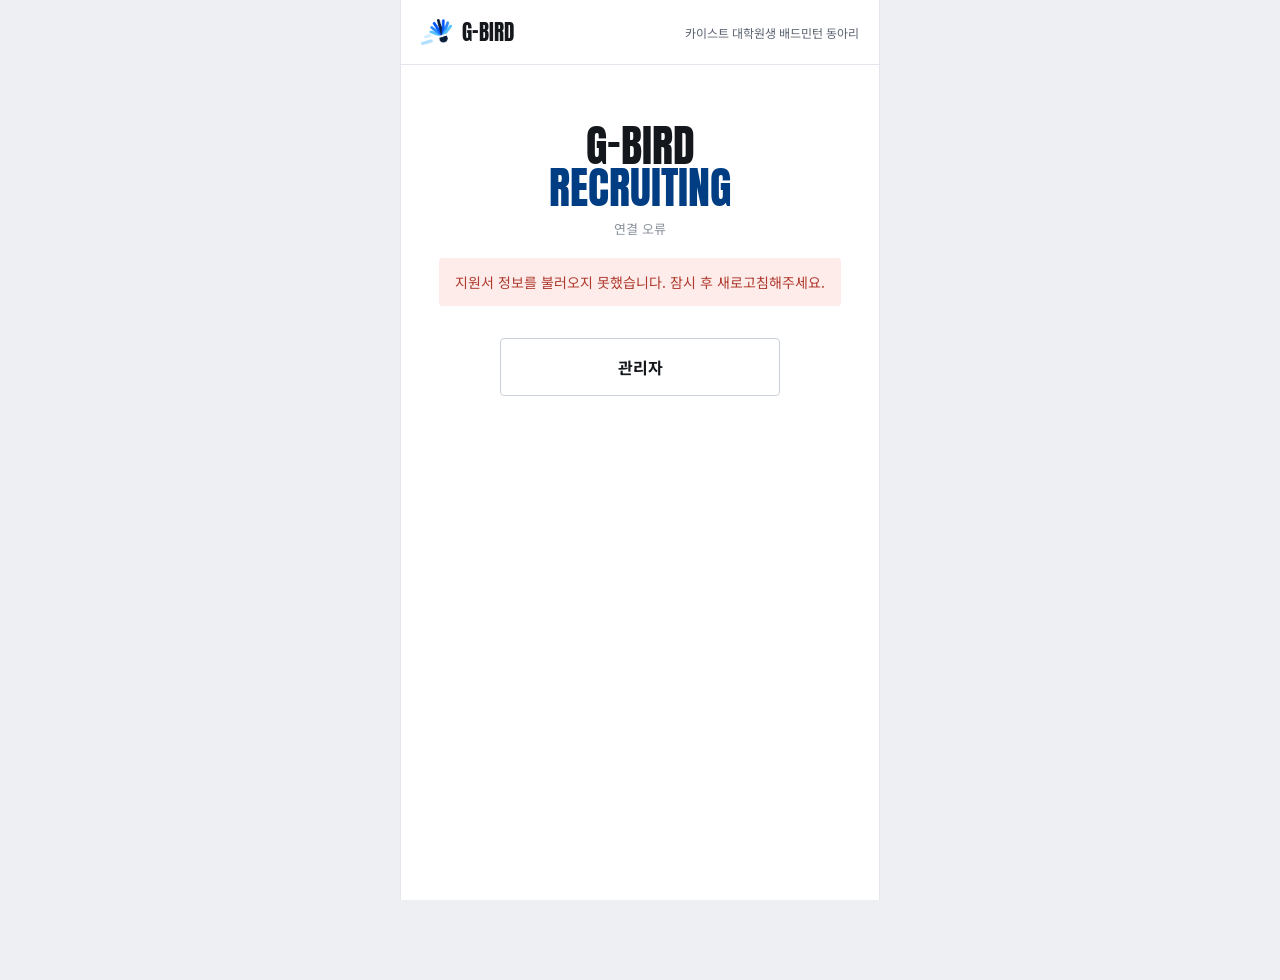
==== next/index.html @ 6c1c40b5 "지원서 미리보기 배포(/next/) — g-bird be6aeb5" ====
<!doctype html>
<html lang="ko">
  <head>
    <meta charset="UTF-8" />
    <meta name="viewport" content="width=device-width, initial-scale=1.0" />
    <meta name="robots" content="noindex" />
    <meta name="description" content="KAIST 대학원생 배드민턴 동아리 G-BIRD 신입 부원 모집 지원서" />
    <title>G-BIRD</title>
    <link rel="icon" href="./g_bird_icon.png" />
    <link rel="preconnect" href="https://fonts.googleapis.com" />
    <link rel="preconnect" href="https://fonts.gstatic.com" crossorigin />
    <link href="https://fonts.googleapis.com/css2?family=Anton&family=Black+Han+Sans&family=JetBrains+Mono:wght@400;700&family=Noto+Sans+KR:wght@400;500;700;800&display=swap" rel="stylesheet" />
    <script type="module" crossorigin src="./assets/index-BcVN33Kd.js"></script>
    <link rel="stylesheet" crossorigin href="./assets/index-BVnxvfqI.css">
  </head>
  <body>
    <div id="root"></div>
  </body>
</html>
---- next/assets/index-BVnxvfqI.css ----
:root{--rc-ink:#14181d;--rc-body:#3a424c;--rc-sub:#5b6472;--rc-muted:#8a929c;--rc-line:#e3e7ed;--rc-field:#f7f9fb;--rc-field-line:#d5dae1;--rc-blue:#003d82;--rc-blue-hover:#00519f;--rc-blue-soft:#eaf1fb;--rc-sky:#2a7de1;--rc-good:#1e7b34;--rc-good-soft:#e6f4ea;--rc-bad:#b03a2e;--rc-bad-soft:#fdecea;--rc-warn:#7a5320;--rc-warn-soft:#fff4e5;--rc-gray-soft:#f3f5f8}*{box-sizing:border-box}body{color:var(--rc-ink);background:#edeff2;margin:0;font-family:Noto Sans KR,sans-serif}a{color:var(--rc-blue);text-decoration:none}input,textarea,button,select{font-family:Noto Sans KR,sans-serif}input::placeholder,textarea::placeholder{color:#a2a9b2}button{cursor:pointer}.rc-page{background:#edeff2;justify-content:center;min-height:100vh;padding-bottom:80px;display:flex}.rc-app{border-right:1px solid var(--rc-line);border-left:1px solid var(--rc-line);background:#fff;width:100%;max-width:480px;min-height:100vh}.rc-header{z-index:5;border-bottom:1px solid var(--rc-line);background:#fff;justify-content:space-between;align-items:center;gap:12px;padding:16px 20px;display:flex;position:sticky;top:0}.rc-brand{color:inherit;background:0 0;border:0;align-items:center;gap:10px;padding:0;display:flex}.rc-brand img{flex:none;height:26px}.rc-header small{color:var(--rc-sub);white-space:nowrap;flex:none;font-size:12px}.rc-wordmark{font-family:Anton,sans-serif}.rc-wordmark .dash{display:inline-block;transform:translateY(-.13em)}.rc-mono{font-family:JetBrains Mono,monospace}.rc-back{color:var(--rc-muted);background:0 0;border:0;padding:0;font-family:JetBrains Mono,monospace;font-size:12px}.rc-title{margin:14px 0 0;font-family:Black Han Sans,sans-serif;font-size:29px;font-weight:400;line-height:1.25}.rc-lead{color:var(--rc-sub);margin:10px 0 0;font-size:14px;line-height:1.7}.rc-pad{padding:24px 20px 40px}.rc-section{border-bottom:1px solid var(--rc-line);padding:26px 20px}.rc-section-title{color:#000;letter-spacing:.01em;margin:0;font-size:16px;font-weight:800}.rc-stack{flex-direction:column;gap:18px;display:flex}.rc-gap12{flex-direction:column;gap:12px;display:flex}.rc-btn{text-align:center;border:0;border-radius:4px;width:100%;padding:17px;font-size:17px;font-weight:700;display:block}.rc-btn-primary{background:var(--rc-blue);color:#fff}.rc-btn-primary:hover{background:var(--rc-blue-hover)}.rc-btn-primary:disabled{opacity:.7;cursor:default}.rc-btn-outline{border:1px solid var(--rc-blue);color:var(--rc-blue);background:#fff;font-size:15px}.rc-btn-outline:hover{background:var(--rc-blue-soft)}.rc-btn-ghost{color:var(--rc-ink);background:#fff;border:1px solid #c9d0d9;font-size:15px;font-weight:400}.rc-btn-ghost:hover{border-color:var(--rc-blue);color:var(--rc-blue)}.rc-btn-dark{background:var(--rc-ink);color:#fff;font-size:16px}.rc-btn-danger{background:var(--rc-bad);color:#fff;font-size:14px}.rc-link{color:var(--rc-blue);background:0 0;border:0;padding:0;font-size:13px}.rc-link:hover{text-decoration:underline}.rc-nav-card{text-align:left;border-radius:4px;justify-content:space-between;align-items:center;gap:12px;width:100%;padding:16px 18px;font-size:17px;font-weight:700;display:flex}.rc-nav-card.primary{background:var(--rc-blue);color:#fff;border:0}.rc-nav-card.primary:hover{background:var(--rc-blue-hover)}.rc-nav-card.primary .arrow{color:#c6d8ff}.rc-nav-card.outline{color:var(--rc-ink);background:#fff;border:1px solid #c9d0d9}.rc-nav-card.outline:hover{border-color:var(--rc-blue)}.rc-nav-card .arrow{color:var(--rc-muted);flex:none;font-family:JetBrains Mono,monospace;font-size:15px;font-weight:400}.rc-callout{border-left:4px solid var(--rc-blue);background:var(--rc-blue-soft);padding:18px 18px 20px}.rc-callout .eyebrow{color:var(--rc-blue);letter-spacing:.2em;font-family:JetBrains Mono,monospace;font-size:11px}.rc-callout .headline{margin-top:8px;font-family:Black Han Sans,sans-serif;font-size:27px;line-height:1.3}.rc-callout p{color:var(--rc-body);margin:10px 0 0;font-size:14px;line-height:1.75}.rc-note-box{border-left:4px solid var(--rc-blue);background:var(--rc-blue-soft);color:var(--rc-ink);padding:16px 18px;font-size:14px;line-height:1.75}.rc-note-box.thin{border-left-width:3px;padding:14px 16px;font-size:13px;line-height:1.8}.rc-gray-box{background:var(--rc-gray-soft);color:var(--rc-body);border-radius:6px;padding:20px;font-size:14px;line-height:1.8}.rc-warn-box{background:var(--rc-warn-soft);color:var(--rc-warn);border-left:3px solid #d98324;padding:11px 14px;font-size:12px;line-height:1.6}.rc-info-grid{grid-template-columns:88px 1fr;align-items:baseline;gap:13px 14px;margin-top:16px;font-size:15px;display:grid}.rc-info-grid .k{color:var(--rc-muted)}.rc-field-label{color:var(--rc-body);margin-bottom:7px;font-size:14px}.rc-field-label span{color:var(--rc-muted)}.rc-input,.rc-textarea,.rc-select{border:1px solid var(--rc-field-line);background:var(--rc-field);width:100%;color:var(--rc-ink);border-radius:4px;outline:none;padding:14px;font-size:16px}.rc-input:focus,.rc-textarea:focus,.rc-select:focus{border-color:var(--rc-blue)}.rc-textarea{resize:vertical}.rc-chips{flex-wrap:wrap;gap:8px;display:flex}.rc-chips.column{flex-direction:column}.rc-chips.row>.rc-chip{text-align:center;flex:1}.rc-chip{border:1px solid var(--rc-field-line);background:var(--rc-field);color:var(--rc-sub);text-align:left;border-radius:4px;padding:12px 14px;font-size:15px}.rc-chip.on{border-color:var(--rc-blue);background:var(--rc-blue-soft);color:var(--rc-blue);font-weight:700}.rc-consent{background:var(--rc-gray-soft);text-align:left;border:0;border-radius:4px;align-items:flex-start;gap:12px;width:100%;padding:16px;display:flex}.rc-consent .box{background:#fff;border:1px solid #b9c0c9;border-radius:3px;flex:none;width:18px;height:18px;margin-top:1px}.rc-consent .box.on{border-color:var(--rc-blue);background:var(--rc-blue)}.rc-consent span{color:var(--rc-body);font-size:13px;line-height:1.65}.rc-err{background:var(--rc-bad-soft);color:var(--rc-bad);border-radius:4px;padding:14px 16px;font-size:14px}.rc-hint{color:var(--rc-muted);font-size:12px;line-height:1.7}.rc-center{text-align:center}.rc-timeline{flex-direction:column;margin-top:18px;display:flex}.rc-step{gap:14px;display:flex}.rc-step-rail{flex-direction:column;flex:none;align-items:center;width:14px;display:flex}.rc-dot{background:#fff;border:2px solid #b9c0c9;border-radius:50%;flex:none;width:14px;height:14px}.rc-step.done .rc-dot{border-color:var(--rc-blue);background:var(--rc-blue)}.rc-step.now .rc-dot{border:4px solid var(--rc-blue);box-shadow:0 0 0 4px #003d8224}.rc-line{background:#dce0e6;flex:1;width:2px;min-height:26px;margin:4px 0}.rc-step.done .rc-line{background:var(--rc-blue)}.rc-step-body{flex:1;min-width:0;padding-bottom:20px}.rc-step-head{align-items:center;gap:8px;display:flex}.rc-step-label{font-size:15px;font-weight:700}.rc-step.now .rc-step-label{color:var(--rc-blue)}.rc-badge{white-space:nowrap;border-radius:3px;flex:none;padding:2px 7px;font-size:11px}.rc-step.now .rc-badge{background:var(--rc-blue-soft);color:var(--rc-blue);font-weight:700}.rc-step.done .rc-badge{color:var(--rc-sub);background:#f0f2f5}.rc-step.next .rc-badge{border:1px solid var(--rc-field-line);color:var(--rc-sub);background:#fff}.rc-step-when{color:var(--rc-sub);margin-top:3px;font-size:13px}.rc-step-sub{color:var(--rc-sub);margin-top:5px;font-family:JetBrains Mono,monospace;font-size:12px}.rc-step.now .rc-step-sub{color:var(--rc-blue)}.rc-card{border:1px solid var(--rc-line);border-radius:6px;margin-top:20px;overflow:visible}.rc-card-head{background:var(--rc-blue);color:#fff;border-radius:6px 6px 0 0;padding:14px 18px;font-size:15px;font-weight:700}.rc-card-body{overflow-wrap:break-word;word-break:keep-all;padding:20px 18px}.rc-plain-card{border:1px solid var(--rc-line);border-radius:6px;margin-top:12px;padding:18px}.rc-kv{color:var(--rc-body);grid-template-columns:78px 1fr;align-items:baseline;gap:11px 14px;margin-top:12px;font-size:14px;display:grid}.rc-kv .k{color:var(--rc-muted)}.rc-kv .v{white-space:pre-line;line-height:1.6}.rc-rsvp-alert{color:red;font-size:16px;font-weight:700}.rc-rsvp-row{gap:10px;margin-top:16px;display:flex}.rc-rsvp-yes{background:var(--rc-blue);color:#fff;border:0;border-radius:4px;flex:1;padding:16px;font-size:16px;font-weight:700}.rc-rsvp-no{border:1px solid var(--rc-field-line);color:var(--rc-sub);background:#fff;border-radius:4px;flex:none;padding:16px 18px;font-size:15px}.rc-rsvp-no:hover{border-color:var(--rc-bad);color:var(--rc-bad)}.rc-state{border-radius:6px;padding:18px}.rc-state.good{background:var(--rc-good-soft)}.rc-state.bad{background:var(--rc-bad-soft)}.rc-state.gray{background:var(--rc-gray-soft)}.rc-state h4{margin:0;font-size:16px}.rc-state.good h4{color:var(--rc-good)}.rc-state.bad h4{color:var(--rc-bad)}.rc-state .stamp{margin-top:6px;font-family:JetBrains Mono,monospace;font-size:12px}.rc-state.good .stamp{color:#4a8a5c}.rc-state.bad .stamp{color:#b0736a}.rc-state p{margin:10px 0 0;font-size:13px;line-height:1.7}.rc-state.good p{color:#2e5b3a}.rc-state.bad p{color:#7a3a31}.rc-underline{color:var(--rc-sub);background:0 0;border:0;margin-top:14px;padding:0;font-size:13px;text-decoration:underline}.rc-big-time{color:var(--rc-blue);margin-top:8px;font-family:Anton,sans-serif;font-size:52px;line-height:1}.rc-iv-grid{grid-template-columns:60px minmax(0,1fr);align-items:baseline;gap:12px;margin-top:20px;font-size:15px;display:grid}.rc-iv-grid .k{color:var(--rc-muted)}.rc-map{border:1px solid var(--rc-line);border-radius:5px;width:100%;margin-top:10px;display:block}.rc-result-pass{background:var(--rc-good-soft);border-radius:6px;margin-top:12px;padding:18px}.rc-result-pass>h4{color:var(--rc-good);margin:0;font-size:20px;font-weight:800}.rc-result-pass>p{color:#2e5b3a;margin:10px 0 0;font-size:13px;line-height:1.75}.rc-pass-box{background:#fff;border-radius:5px;margin-top:10px;padding:14px 16px}.rc-pass-box.warn{background:var(--rc-warn-soft)}.rc-pass-box h5{color:var(--rc-good);margin:0;font-size:13px;font-weight:700}.rc-pass-box.warn h5,.rc-pass-box.warn p{color:var(--rc-warn)}.rc-pass-box p{color:var(--rc-body);white-space:pre-line;margin:7px 0 0;font-size:13px;line-height:1.75}.rc-pass-grid{grid-template-columns:72px 1fr;align-items:baseline;gap:10px 12px;margin-top:11px;font-size:13px;line-height:1.7;display:grid}.rc-pass-grid .k{color:var(--rc-muted)}.rc-pass-grid .v{color:var(--rc-body)}.rc-ack-btn{background:var(--rc-good);color:#fff;border:0;border-radius:4px;width:100%;margin-top:12px;padding:14px;font-size:15px;font-weight:700}.rc-result-fail{background:var(--rc-gray-soft);border-radius:6px;margin-top:12px;padding:18px}.rc-result-fail h4{color:var(--rc-body);margin:0;font-size:17px;font-weight:700}.rc-result-fail p{color:var(--rc-sub);white-space:pre-line;margin:10px 0 0;font-size:13px;line-height:1.8}.rc-toast{z-index:20;background:var(--rc-ink);color:#fff;border-radius:6px;max-width:440px;padding:12px 16px;font-size:13px;position:fixed;bottom:20px;left:50%;transform:translate(-50%)}.rc-admin-tabs{border-bottom:1px solid var(--rc-line);gap:4px;margin-top:26px;display:flex}.rc-admin-tabs button{color:var(--rc-muted);background:0 0;border:0;border-bottom:2px solid #0000;flex:1;margin-bottom:-1px;padding:12px 2px;font-size:14px}.rc-admin-tabs button.on{border-bottom-color:var(--rc-blue);color:var(--rc-blue);font-weight:700}.rc-panel{flex-direction:column;gap:12px;margin-top:18px;display:flex}.rc-box{border:1px solid var(--rc-line);border-radius:6px;padding:18px}.rc-box h3{margin:0;font-size:15px;font-weight:700}.rc-box>p,.rc-box-desc{color:var(--rc-sub);margin:6px 0 0;font-size:13px;line-height:1.75}.rc-pill{background:var(--rc-blue-soft);color:var(--rc-blue);letter-spacing:.02em;border-radius:20px;margin-top:14px;padding:3px 8px;font-size:10.5px;font-weight:700;display:inline-block}.rc-pill.green{background:var(--rc-good-soft);color:var(--rc-good)}.rc-pill.red{background:var(--rc-bad-soft);color:var(--rc-bad)}.rc-season-picker{border:1px solid var(--rc-field-line);background:var(--rc-field);border-radius:4px;margin-top:12px;padding:14px}.rc-season-picker small,.rc-small{color:var(--rc-muted);font-size:12px;line-height:1.6}.rc-row{align-items:stretch;gap:6px;margin-top:8px;display:flex}.rc-row .rc-select,.rc-row .rc-input{background:#fff;padding:10px 8px;font-size:14px}.rc-row .rc-btn{white-space:nowrap;width:auto;padding:10px 12px;font-size:13px}.rc-stats{grid-template-columns:repeat(3,1fr);gap:8px;margin-top:8px;display:grid}.rc-stat{border-radius:5px;padding:14px 12px}.rc-stat b{font-family:Anton,sans-serif;font-size:32px;font-weight:400;line-height:1;display:block}.rc-stat span{margin-top:4px;font-size:12px;display:block}.rc-stat.good{background:var(--rc-good-soft);color:var(--rc-good)}.rc-stat.bad{background:var(--rc-bad-soft);color:var(--rc-bad)}.rc-stat.gray{color:var(--rc-sub);background:#f0f2f5}.rc-stat.warn{background:var(--rc-warn-soft);color:#d98324}.rc-slot-list{flex-direction:column;gap:10px;max-height:560px;margin-top:14px;padding-right:4px;display:flex;overflow-y:auto}.rc-slot{border:1px solid var(--rc-line);border-radius:5px;padding:12px 13px}.rc-slot-head{align-items:center;gap:8px;display:flex}.rc-slot-head b{white-space:nowrap;flex:none;font-size:14px}.rc-slot-head small{min-width:0;color:var(--rc-muted);text-overflow:ellipsis;white-space:nowrap;font-size:11px;overflow:hidden}.rc-tag{white-space:nowrap;border-radius:3px;flex:none;padding:3px 6px;font-family:JetBrains Mono,monospace;font-size:10px}.rc-tag.good{background:var(--rc-good-soft);color:var(--rc-good)}.rc-tag.bad{background:var(--rc-bad-soft);color:var(--rc-bad)}.rc-tag.gray{color:var(--rc-muted);background:#f0f2f5}.rc-slot-fields{gap:10px;margin-top:12px;display:flex}.rc-slot-fields label{min-width:0;color:var(--rc-muted);flex:1;font-size:11px;display:block}.rc-slot-fields label.narrow{flex:none;width:116px}.rc-slot-fields .rc-input,.rc-slot-fields .rc-select{margin-top:5px;padding:11px;font-family:JetBrains Mono,monospace;font-size:14px}.rc-slot-state{color:#b0873a;margin-top:8px;font-size:11px}.rc-slot-state.ok{color:var(--rc-good)}.rc-settings-form{flex-direction:column;gap:14px;margin-top:16px;display:flex}.rc-settings-form label>b{color:var(--rc-body);font-size:13px;display:block}.rc-settings-form label>small{color:var(--rc-muted);margin:3px 0 6px;font-size:11.5px;line-height:1.6;display:block}.rc-settings-form .rc-input,.rc-settings-form .rc-textarea{padding:13px;font-size:15px}.rc-two{grid-template-columns:1fr 1fr;gap:8px;display:grid}.rc-code{background:var(--rc-ink);color:#d8dee6;white-space:pre;border-radius:4px;max-height:220px;margin:10px 0 0;padding:14px;font-family:JetBrains Mono,monospace;font-size:11px;line-height:1.6;overflow:auto}.rc-table{border-collapse:collapse;width:100%;margin-top:12px;font-size:13px}.rc-table td,.rc-table th{border-bottom:1px solid var(--rc-line);text-align:left;padding:7px 4px}.rc-steps{color:var(--rc-body);margin:10px 0 0;padding-left:18px;font-size:13px;line-height:1.8}
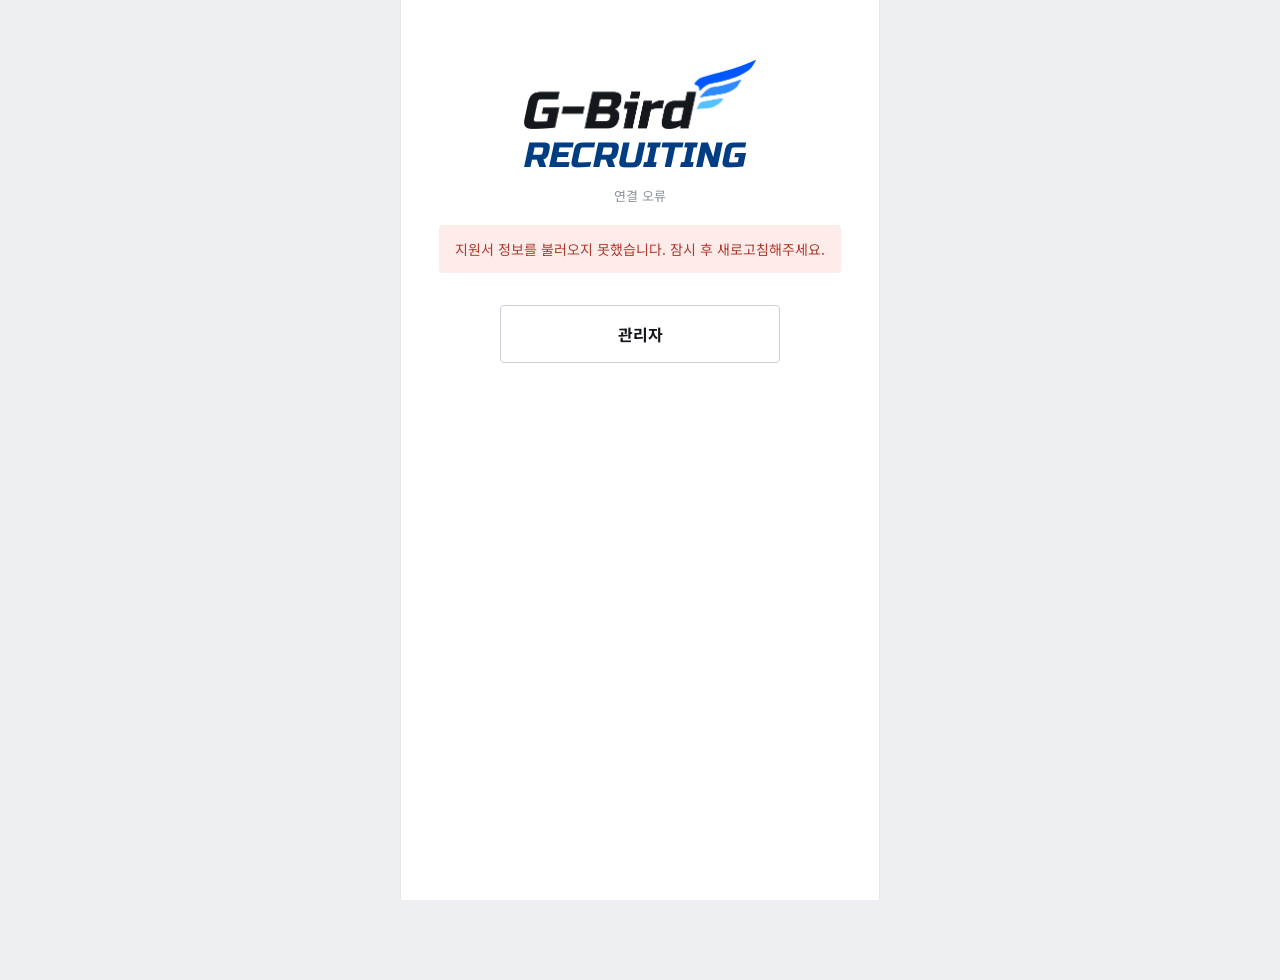
==== commit 626e15a5: "지원서 미리보기 배포(/next/) — g-bird 8bb38d9" ====
--- a/next/index.html
+++ b/next/index.html
@@ -4,14 +4,16 @@
     <meta charset="UTF-8" />
     <meta name="viewport" content="width=device-width, initial-scale=1.0" />
     <meta name="robots" content="noindex" />
-    <meta name="description" content="KAIST 대학원생 배드민턴 동아리 G-BIRD 신입 부원 모집 지원서" />
-    <title>G-BIRD</title>
-    <link rel="icon" href="./g_bird_icon.png" />
+    <meta name="description" content="KAIST 대학원생 배드민턴 동아리 G-Bird 신입 부원 모집 지원서" />
+    <title>G-Bird</title>
+    <link rel="icon" type="image/svg+xml" href="./assets/gbird-icon-color-mFomerc-.svg" />
+    <link rel="icon" type="image/png" href="./assets/gbird-icon-color-64-CRylHh46.png" />
+    <link rel="apple-touch-icon" href="./assets/gbird-profile-navy-icon-180-CqobJ-ha.png" />
     <link rel="preconnect" href="https://fonts.googleapis.com" />
     <link rel="preconnect" href="https://fonts.gstatic.com" crossorigin />
-    <link href="https://fonts.googleapis.com/css2?family=Anton&family=Black+Han+Sans&family=JetBrains+Mono:wght@400;700&family=Noto+Sans+KR:wght@400;500;700;800&display=swap" rel="stylesheet" />
-    <script type="module" crossorigin src="./assets/index-BcVN33Kd.js"></script>
-    <link rel="stylesheet" crossorigin href="./assets/index-BVnxvfqI.css">
+    <link href="https://fonts.googleapis.com/css2?family=Anton&family=Russo+One&family=Black+Han+Sans&family=JetBrains+Mono:wght@400;700&family=Noto+Sans+KR:wght@400;500;700;800&display=swap" rel="stylesheet" />
+    <script type="module" crossorigin src="./assets/index-BLY_CBUo.js"></script>
+    <link rel="stylesheet" crossorigin href="./assets/index-B45gy-33.css">
   </head>
   <body>
     <div id="root"></div>
--- a/next/assets/index-B45gy-33.css
+++ b/next/assets/index-B45gy-33.css
@@ -0,0 +1 @@
+:root{--rc-ink:#14181d;--rc-body:#3a424c;--rc-sub:#5b6472;--rc-muted:#8a929c;--rc-line:#e3e7ed;--rc-field:#f7f9fb;--rc-field-line:#d5dae1;--rc-blue:#003d82;--rc-blue-hover:#00519f;--rc-blue-soft:#eaf1fb;--rc-sky:#2a7de1;--rc-good:#1e7b34;--rc-good-soft:#e6f4ea;--rc-bad:#b03a2e;--rc-bad-soft:#fdecea;--rc-warn:#7a5320;--rc-warn-soft:#fff4e5;--rc-gray-soft:#f3f5f8}*{box-sizing:border-box}body{color:var(--rc-ink);background:#edeff2;margin:0;font-family:Noto Sans KR,sans-serif}a{color:var(--rc-blue);text-decoration:none}input,textarea,button,select{font-family:Noto Sans KR,sans-serif}input::placeholder,textarea::placeholder{color:#a2a9b2}button{cursor:pointer}.rc-page{background:#edeff2;justify-content:center;min-height:100vh;padding-bottom:80px;display:flex}.rc-app{border-right:1px solid var(--rc-line);border-left:1px solid var(--rc-line);background:#fff;width:100%;max-width:480px;min-height:100vh}.rc-header{z-index:5;border-bottom:1px solid var(--rc-line);background:#fff;justify-content:space-between;align-items:center;gap:12px;padding:20px 20px 18px;display:flex;position:sticky;top:0}.rc-brand{color:inherit;background:0 0;border:0;align-items:center;gap:10px;padding:0;display:flex}.rc-logo{--logo-letter:14px;width:auto;height:calc(var(--logo-letter) * 1.8289);margin-top:calc(var(--logo-letter) * -.8289);flex:none;display:block}.rc-header small{color:var(--rc-sub);white-space:nowrap;flex:none;font-size:12px}.rc-wordmark{font-family:Anton,sans-serif}.rc-hero{justify-items:start;display:grid}.rc-hero img{width:100%;height:auto;display:block}.rc-hero-word{color:var(--rc-blue);white-space:nowrap;margin-top:.28em;font-family:Russo One,Noto Sans KR,sans-serif;line-height:1;transform:skew(-12deg)}.rc-mono{font-family:JetBrains Mono,monospace}.rc-back{color:var(--rc-muted);background:0 0;border:0;padding:0;font-family:JetBrains Mono,monospace;font-size:12px}.rc-title{margin:14px 0 0;font-family:Black Han Sans,sans-serif;font-size:29px;font-weight:400;line-height:1.25}.rc-lead{color:var(--rc-sub);margin:10px 0 0;font-size:14px;line-height:1.7}.rc-pad{padding:24px 20px 40px}.rc-section{border-bottom:1px solid var(--rc-line);padding:26px 20px}.rc-section-title{color:#000;letter-spacing:.01em;margin:0;font-size:16px;font-weight:800}.rc-stack{flex-direction:column;gap:18px;display:flex}.rc-gap12{flex-direction:column;gap:12px;display:flex}.rc-btn{text-align:center;border:0;border-radius:4px;width:100%;padding:17px;font-size:17px;font-weight:700;display:block}.rc-btn-primary{background:var(--rc-blue);color:#fff}.rc-btn-primary:hover{background:var(--rc-blue-hover)}.rc-btn-primary:disabled{opacity:.7;cursor:default}.rc-btn-outline{border:1px solid var(--rc-blue);color:var(--rc-blue);background:#fff;font-size:15px}.rc-btn-outline:hover{background:var(--rc-blue-soft)}.rc-btn-ghost{color:var(--rc-ink);background:#fff;border:1px solid #c9d0d9;font-size:15px;font-weight:400}.rc-btn-ghost:hover{border-color:var(--rc-blue);color:var(--rc-blue)}.rc-btn-dark{background:var(--rc-ink);color:#fff;font-size:16px}.rc-btn-danger{background:var(--rc-bad);color:#fff;font-size:14px}.rc-link{color:var(--rc-blue);background:0 0;border:0;padding:0;font-size:13px}.rc-link:hover{text-decoration:underline}.rc-nav-card{text-align:left;border-radius:4px;justify-content:space-between;align-items:center;gap:12px;width:100%;padding:16px 18px;font-size:17px;font-weight:700;display:flex}.rc-nav-card.primary{background:var(--rc-blue);color:#fff;border:0}.rc-nav-card.primary:hover{background:var(--rc-blue-hover)}.rc-nav-card.primary .arrow{color:#c6d8ff}.rc-nav-card.outline{color:var(--rc-ink);background:#fff;border:1px solid #c9d0d9}.rc-nav-card.outline:hover{border-color:var(--rc-blue)}.rc-nav-card .arrow{color:var(--rc-muted);flex:none;font-family:JetBrains Mono,monospace;font-size:15px;font-weight:400}.rc-callout{background:var(--rc-blue-soft);border-radius:6px;padding:18px 18px 20px}.rc-callout .eyebrow{color:var(--rc-blue);font-size:12px;font-weight:700}.rc-callout .headline{margin-top:8px;font-family:Black Han Sans,sans-serif;font-size:27px;line-height:1.3}.rc-callout p{color:var(--rc-body);margin:10px 0 0;font-size:14px;line-height:1.75}.rc-note-box{background:var(--rc-blue-soft);color:var(--rc-ink);border-radius:6px;padding:16px 18px;font-size:14px;line-height:1.75}.rc-note-box.thin{padding:14px 16px;font-size:13px;line-height:1.8}.rc-gray-box{background:var(--rc-gray-soft);color:var(--rc-body);border-radius:6px;padding:20px;font-size:14px;line-height:1.8}.rc-warn-box{background:var(--rc-warn-soft);color:var(--rc-warn);border-radius:6px;padding:11px 14px;font-size:12px;line-height:1.6}.rc-info-grid{grid-template-columns:88px 1fr;align-items:baseline;gap:13px 14px;margin-top:16px;font-size:15px;display:grid}.rc-info-grid .k{color:var(--rc-muted)}.rc-field-label{color:var(--rc-body);margin-bottom:7px;font-size:14px}.rc-field-label span{color:var(--rc-muted)}.rc-input,.rc-textarea,.rc-select{border:1px solid var(--rc-field-line);background:var(--rc-field);width:100%;color:var(--rc-ink);border-radius:4px;outline:none;padding:14px;font-size:16px}.rc-input:focus,.rc-textarea:focus,.rc-select:focus{border-color:var(--rc-blue)}.rc-textarea{resize:vertical}.rc-chips{flex-wrap:wrap;gap:8px;display:flex}.rc-chips.column{flex-direction:column}.rc-chips.row>.rc-chip{text-align:center;flex:1}.rc-chip{border:1px solid var(--rc-field-line);background:var(--rc-field);color:var(--rc-sub);text-align:left;border-radius:4px;padding:12px 14px;font-size:15px}.rc-chip.on{border-color:var(--rc-blue);background:var(--rc-blue-soft);color:var(--rc-blue);font-weight:700}.rc-consent{background:var(--rc-gray-soft);text-align:left;border:0;border-radius:4px;align-items:flex-start;gap:12px;width:100%;padding:16px;display:flex}.rc-consent .box{background:#fff;border:1px solid #b9c0c9;border-radius:3px;flex:none;width:18px;height:18px;margin-top:1px}.rc-consent .box.on{border-color:var(--rc-blue);background:var(--rc-blue)}.rc-consent span{color:var(--rc-body);font-size:13px;line-height:1.65}.rc-err{background:var(--rc-bad-soft);color:var(--rc-bad);border-radius:4px;padding:14px 16px;font-size:14px}.rc-hint{color:var(--rc-muted);font-size:12px;line-height:1.7}.rc-center{text-align:center}.rc-timeline{flex-direction:column;margin-top:18px;display:flex}.rc-step{gap:14px;display:flex}.rc-step-rail{flex-direction:column;flex:none;align-items:center;width:14px;display:flex}.rc-dot{background:#fff;border:2px solid #b9c0c9;border-radius:50%;flex:none;width:14px;height:14px}.rc-step.done .rc-dot{border-color:var(--rc-blue);background:var(--rc-blue)}.rc-step.now .rc-dot{border:4px solid var(--rc-blue);box-shadow:0 0 0 4px #003d8224}.rc-line{background:#dce0e6;flex:1;width:2px;min-height:26px;margin:4px 0}.rc-step.done .rc-line{background:var(--rc-blue)}.rc-step-body{flex:1;min-width:0;padding-bottom:20px}.rc-step-head{align-items:center;gap:8px;display:flex}.rc-step-label{font-size:15px;font-weight:700}.rc-step.now .rc-step-label{color:var(--rc-blue)}.rc-badge{white-space:nowrap;border-radius:3px;flex:none;padding:2px 7px;font-size:11px}.rc-step.now .rc-badge{background:var(--rc-blue-soft);color:var(--rc-blue);font-weight:700}.rc-step.done .rc-badge{color:var(--rc-sub);background:#f0f2f5}.rc-step.next .rc-badge{border:1px solid var(--rc-field-line);color:var(--rc-sub);background:#fff}.rc-step-when{color:var(--rc-sub);margin-top:3px;font-size:13px}.rc-step-sub{color:var(--rc-sub);margin-top:5px;font-family:JetBrains Mono,monospace;font-size:12px}.rc-step.now .rc-step-sub{color:var(--rc-blue)}.rc-card{border:1px solid var(--rc-line);border-radius:6px;margin-top:20px;overflow:visible}.rc-card-head{background:var(--rc-blue);color:#fff;border-radius:6px 6px 0 0;padding:14px 18px;font-size:15px;font-weight:700}.rc-card-body{overflow-wrap:break-word;word-break:keep-all;padding:20px 18px}.rc-plain-card{border:1px solid var(--rc-line);border-radius:6px;margin-top:12px;padding:18px}.rc-kv{color:var(--rc-body);grid-template-columns:78px 1fr;align-items:baseline;gap:11px 14px;margin-top:12px;font-size:14px;display:grid}.rc-kv .k{color:var(--rc-muted)}.rc-kv .v{white-space:pre-line;line-height:1.6}.rc-rsvp-alert{color:red;font-size:16px;font-weight:700}.rc-rsvp-row{gap:10px;margin-top:16px;display:flex}.rc-rsvp-yes{background:var(--rc-blue);color:#fff;border:0;border-radius:4px;flex:1;padding:16px;font-size:16px;font-weight:700}.rc-rsvp-no{border:1px solid var(--rc-field-line);color:var(--rc-sub);background:#fff;border-radius:4px;flex:none;padding:16px 18px;font-size:15px}.rc-rsvp-no:hover{border-color:var(--rc-bad);color:var(--rc-bad)}.rc-state{border-radius:6px;padding:18px}.rc-state.good{background:var(--rc-good-soft)}.rc-state.bad{background:var(--rc-bad-soft)}.rc-state.gray{background:var(--rc-gray-soft)}.rc-state h4{margin:0;font-size:16px}.rc-state.good h4{color:var(--rc-good)}.rc-state.bad h4{color:var(--rc-bad)}.rc-state .stamp{margin-top:6px;font-family:JetBrains Mono,monospace;font-size:12px}.rc-state.good .stamp{color:#4a8a5c}.rc-state.bad .stamp{color:#b0736a}.rc-state p{margin:10px 0 0;font-size:13px;line-height:1.7}.rc-state.good p{color:#2e5b3a}.rc-state.bad p{color:#7a3a31}.rc-underline{color:var(--rc-sub);background:0 0;border:0;margin-top:14px;padding:0;font-size:13px;text-decoration:underline}.rc-big-time{color:var(--rc-blue);margin-top:8px;font-family:Anton,sans-serif;font-size:52px;line-height:1}.rc-iv-grid{grid-template-columns:60px minmax(0,1fr);align-items:baseline;gap:12px;margin-top:20px;font-size:15px;display:grid}.rc-iv-grid .k{color:var(--rc-muted)}.rc-map{border:1px solid var(--rc-line);border-radius:6px;width:100%;margin-top:10px;display:block}.rc-result-pass{background:var(--rc-good-soft);border-radius:6px;margin-top:12px;padding:18px}.rc-result-pass>h4{color:var(--rc-good);margin:0;font-size:20px;font-weight:800}.rc-result-pass>p{color:#2e5b3a;margin:10px 0 0;font-size:13px;line-height:1.75}.rc-pass-box{background:#fff;border-radius:6px;margin-top:10px;padding:14px 16px}.rc-pass-box.warn{background:var(--rc-warn-soft)}.rc-pass-box h5{color:var(--rc-good);margin:0;font-size:13px;font-weight:700}.rc-pass-box.warn h5,.rc-pass-box.warn p{color:var(--rc-warn)}.rc-pass-box p{color:var(--rc-body);white-space:pre-line;margin:7px 0 0;font-size:13px;line-height:1.75}.rc-pass-grid{grid-template-columns:72px 1fr;align-items:baseline;gap:10px 12px;margin-top:11px;font-size:13px;line-height:1.7;display:grid}.rc-pass-grid .k{color:var(--rc-muted)}.rc-pass-grid .v{color:var(--rc-body)}.rc-ack-btn{background:var(--rc-good);color:#fff;border:0;border-radius:4px;width:100%;margin-top:12px;padding:14px;font-size:15px;font-weight:700}.rc-result-fail{background:var(--rc-gray-soft);border-radius:6px;margin-top:12px;padding:18px}.rc-result-fail h4{color:var(--rc-body);margin:0;font-size:17px;font-weight:700}.rc-result-fail p{color:var(--rc-sub);white-space:pre-line;margin:10px 0 0;font-size:13px;line-height:1.8}.rc-toast{z-index:20;background:var(--rc-ink);color:#fff;border-radius:6px;max-width:440px;padding:12px 16px;font-size:13px;position:fixed;bottom:20px;left:50%;transform:translate(-50%)}.rc-admin-tabs{border-bottom:1px solid var(--rc-line);gap:4px;margin-top:26px;display:flex}.rc-admin-tabs button{color:var(--rc-muted);background:0 0;border:0;border-bottom:2px solid #0000;flex:1;margin-bottom:-1px;padding:12px 2px;font-size:14px}.rc-admin-tabs button.on{border-bottom-color:var(--rc-blue);color:var(--rc-blue);font-weight:700}.rc-panel{flex-direction:column;gap:12px;margin-top:18px;display:flex}.rc-box{border:1px solid var(--rc-line);border-radius:6px;padding:18px}.rc-box h3{margin:0;font-size:15px;font-weight:700}.rc-box>p,.rc-box-desc{color:var(--rc-sub);margin:6px 0 0;font-size:13px;line-height:1.75}.rc-pill{background:var(--rc-blue-soft);color:var(--rc-blue);letter-spacing:.02em;border-radius:999px;margin-top:14px;padding:3px 8px;font-size:10.5px;font-weight:700;display:inline-block}.rc-pill.green{background:var(--rc-good-soft);color:var(--rc-good)}.rc-pill.red{background:var(--rc-bad-soft);color:var(--rc-bad)}.rc-season-picker{border:1px solid var(--rc-field-line);background:var(--rc-field);border-radius:4px;margin-top:12px;padding:14px}.rc-season-picker small,.rc-small{color:var(--rc-muted);font-size:12px;line-height:1.6}.rc-row{align-items:stretch;gap:6px;margin-top:8px;display:flex}.rc-row .rc-select,.rc-row .rc-input{background:#fff;padding:10px 8px;font-size:14px}.rc-row .rc-btn{white-space:nowrap;width:auto;padding:10px 12px;font-size:13px}.rc-stats{grid-template-columns:repeat(3,1fr);gap:8px;margin-top:8px;display:grid}.rc-stat{border-radius:6px;padding:14px 12px}.rc-stat b{font-family:Anton,sans-serif;font-size:32px;font-weight:400;line-height:1;display:block}.rc-stat span{margin-top:4px;font-size:12px;display:block}.rc-stat.good{background:var(--rc-good-soft);color:var(--rc-good)}.rc-stat.bad{background:var(--rc-bad-soft);color:var(--rc-bad)}.rc-stat.gray{color:var(--rc-sub);background:#f0f2f5}.rc-stat.warn{background:var(--rc-warn-soft);color:#d98324}.rc-slot-list{flex-direction:column;gap:10px;max-height:560px;margin-top:14px;padding-right:4px;display:flex;overflow-y:auto}.rc-slot{border:1px solid var(--rc-line);border-radius:6px;padding:12px 13px}.rc-slot-head{align-items:center;gap:8px;display:flex}.rc-slot-head b{white-space:nowrap;flex:none;font-size:14px}.rc-slot-head small{min-width:0;color:var(--rc-muted);text-overflow:ellipsis;white-space:nowrap;font-size:11px;overflow:hidden}.rc-tag{white-space:nowrap;border-radius:3px;flex:none;padding:3px 6px;font-family:JetBrains Mono,monospace;font-size:10px}.rc-tag.good{background:var(--rc-good-soft);color:var(--rc-good)}.rc-tag.bad{background:var(--rc-bad-soft);color:var(--rc-bad)}.rc-tag.gray{color:var(--rc-muted);background:#f0f2f5}.rc-slot-fields{gap:10px;margin-top:12px;display:flex}.rc-slot-fields label{min-width:0;color:var(--rc-muted);flex:1;font-size:11px;display:block}.rc-slot-fields label.narrow{flex:none;width:116px}.rc-slot-fields .rc-input,.rc-slot-fields .rc-select{margin-top:5px;padding:11px;font-family:JetBrains Mono,monospace;font-size:14px}.rc-slot-state{color:#b0873a;margin-top:8px;font-size:11px}.rc-slot-state.ok{color:var(--rc-good)}.rc-settings-form{flex-direction:column;gap:14px;margin-top:16px;display:flex}.rc-settings-form label>b{color:var(--rc-body);font-size:13px;display:block}.rc-settings-form label>small{color:var(--rc-muted);margin:3px 0 6px;font-size:11.5px;line-height:1.6;display:block}.rc-settings-form .rc-input,.rc-settings-form .rc-textarea{padding:13px;font-size:15px}.rc-two{grid-template-columns:1fr 1fr;gap:8px;display:grid}.rc-code{background:var(--rc-ink);color:#d8dee6;white-space:pre;border-radius:4px;max-height:220px;margin:10px 0 0;padding:14px;font-family:JetBrains Mono,monospace;font-size:11px;line-height:1.6;overflow:auto}.rc-table{border-collapse:collapse;width:100%;margin-top:12px;font-size:13px}.rc-table td,.rc-table th{border-bottom:1px solid var(--rc-line);text-align:left;padding:7px 4px}.rc-steps{color:var(--rc-body);margin:10px 0 0;padding-left:18px;font-size:13px;line-height:1.8}
